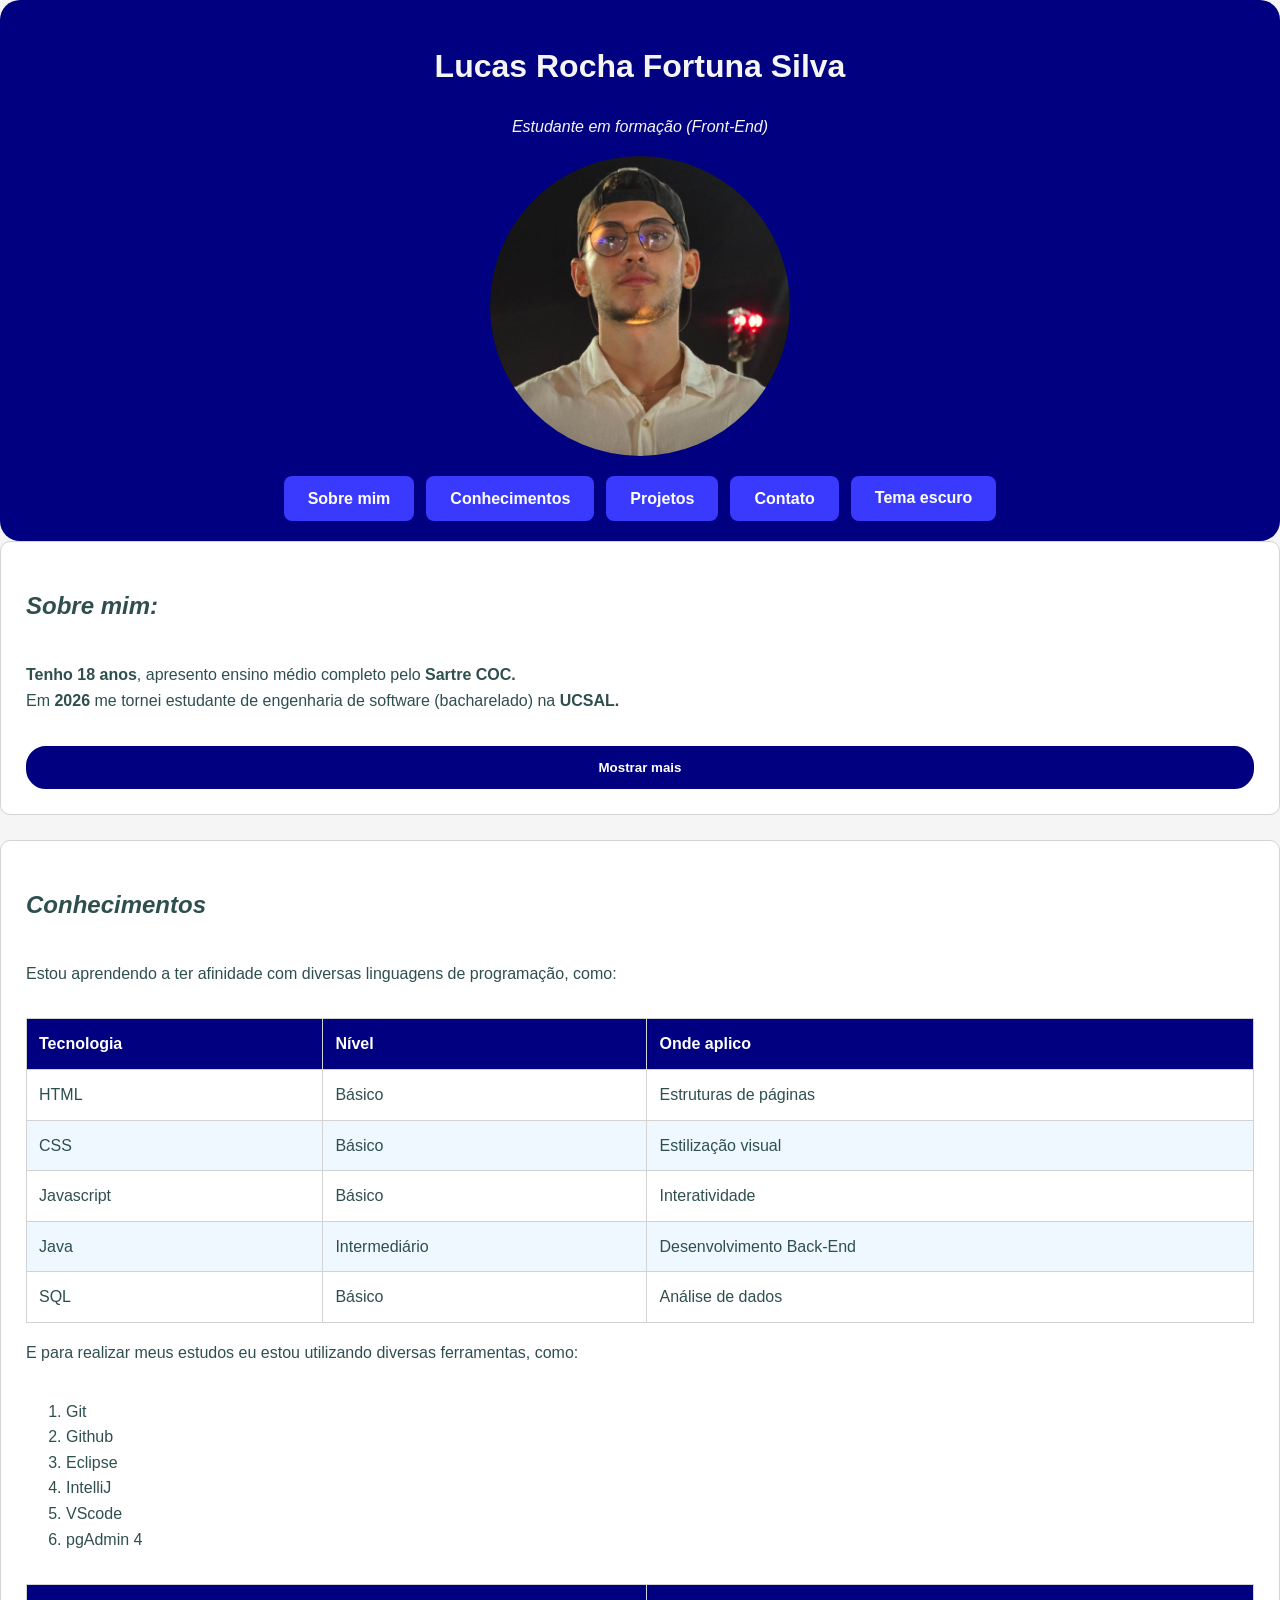
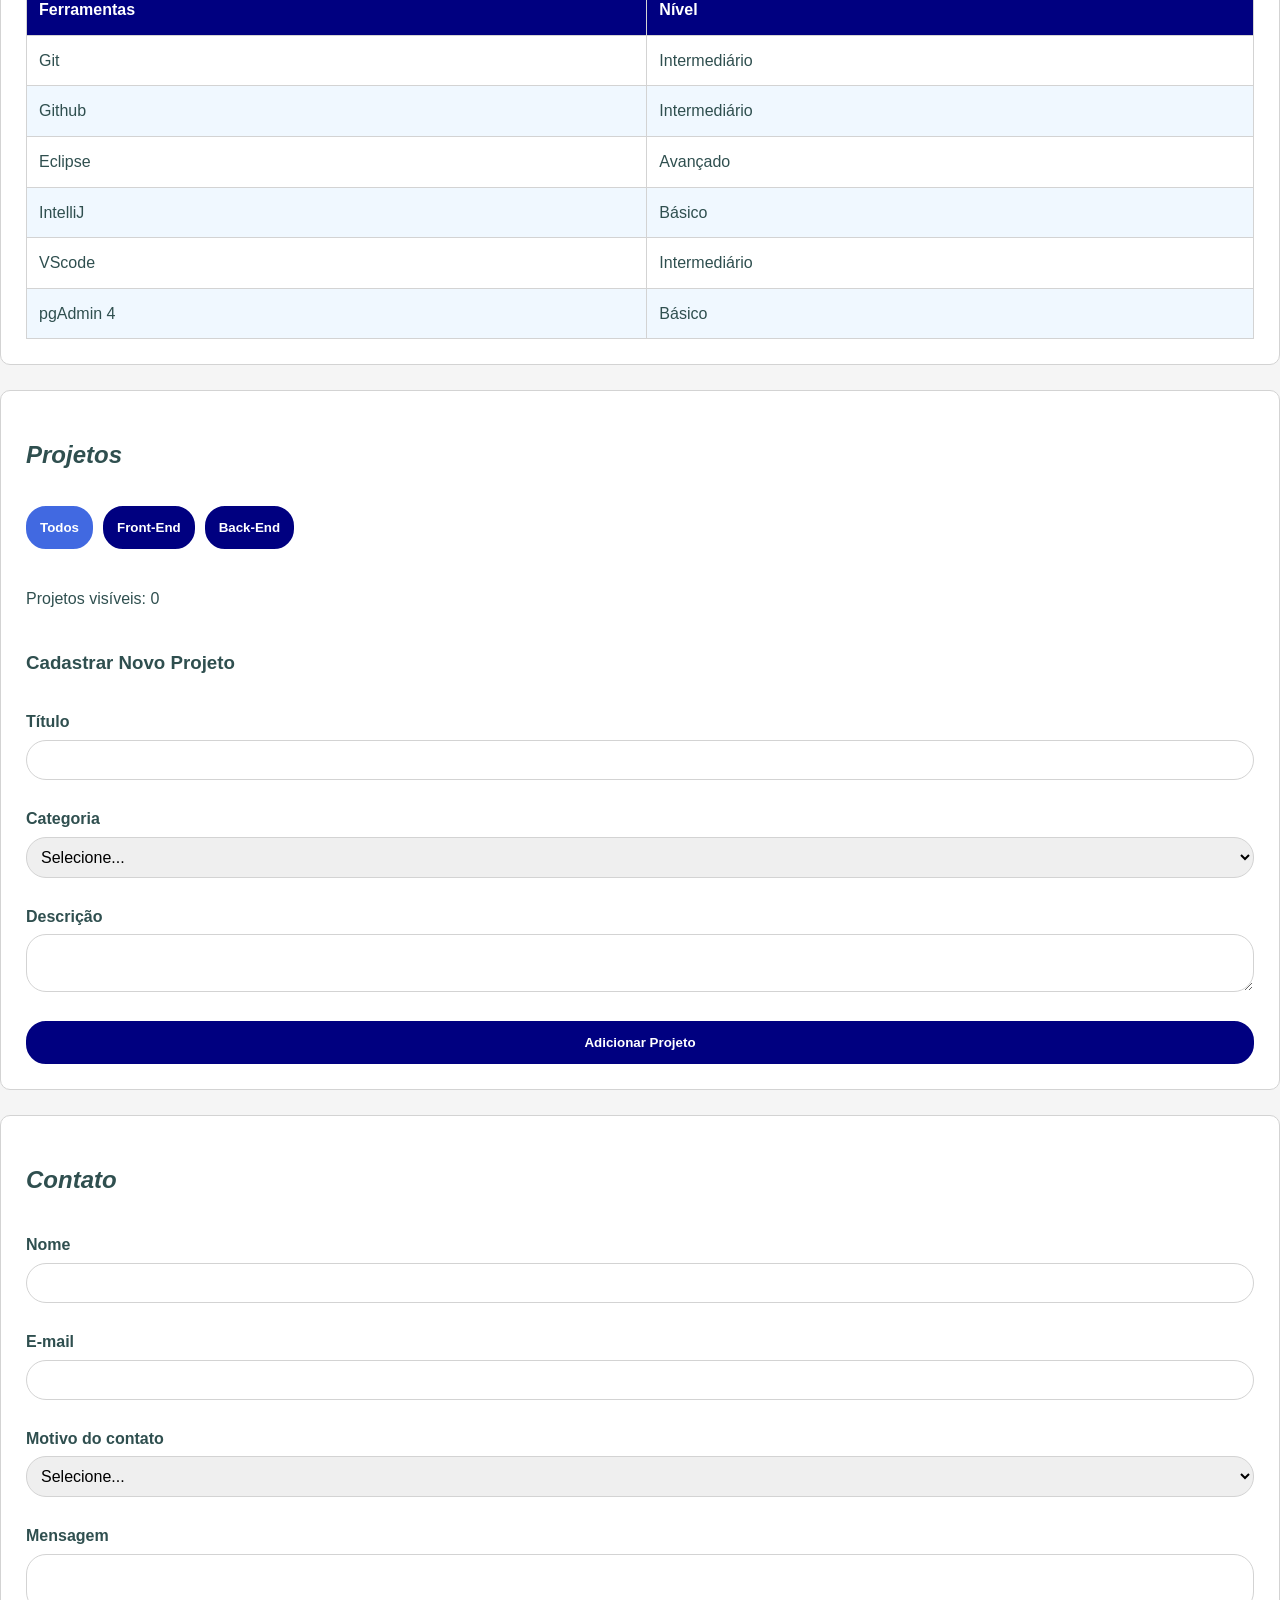
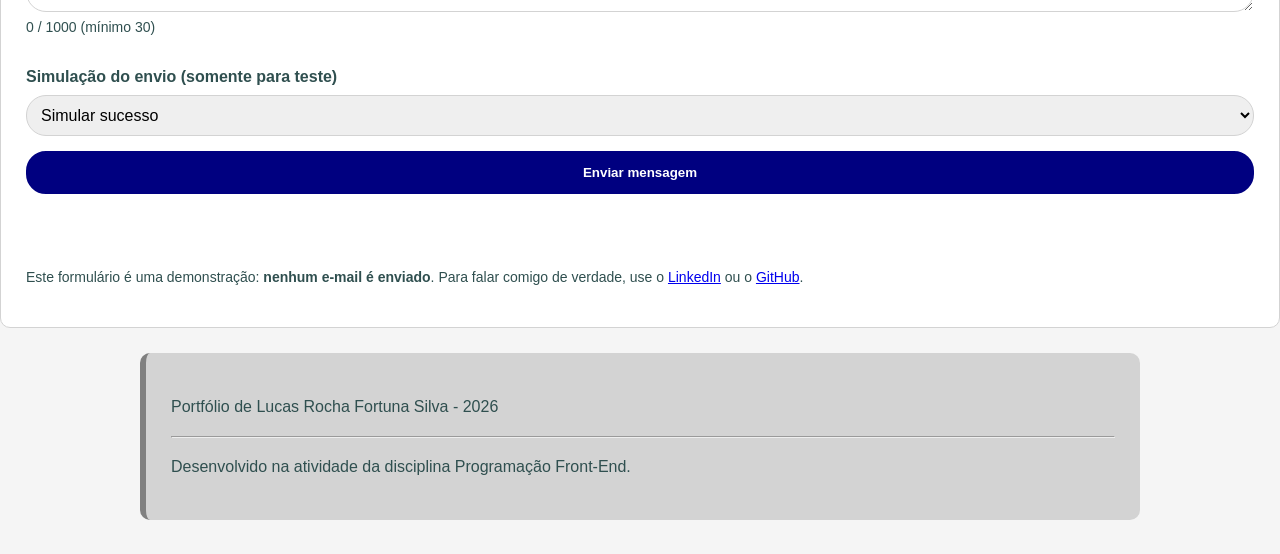
==== index.html @ 4ec8c2ad "Projeto portifólio" ====
<!DOCTYPE html>
<html lang="pt-BR">

<head>
    <meta charset="UTF-8">
    <meta name="viewport" content="width=device-width, initial-scale=1.0">
    <title>Portfólio - Lucas Rocha</title>
    <link rel="stylesheet" href="Style.css">
    <script src="Script.js" defer></script>
</head>

<body>
    <!--Cabeçalho do portfólio-->
    <header class="cabecalho">
        <h1>Lucas Rocha Fortuna Silva</h1>
        <p><em>Estudante em formação <span>(Front-End)</span></em></p>
        <img src="Images/minha_foto.png" alt="Foto de Lucas" class="img">
        <button type="button" id="btn-menu" class="hamburguer" aria-expanded="false" aria-controls="menu" aria-label="Abrir menu">☰</button>
        <nav class="menu" id="menu">
            <a href="#sobre">Sobre mim</a>
            <a href="#conhecimentos">Conhecimentos</a>
            <a href="#projetos">Projetos</a>
            <a href="#contato">Contato</a>
            <button type="button" id="btn-tema" aria-pressed="false"><strong>Tema escuro</strong></button>
        </nav>
    </header>

    <!--Conteúdo principal-->
    <main>
        <!--Seção de sobre mim-->
        <section class="secao" id="sobre">
            <h2><em>Sobre mim:</em></h2>
            <p>
                <strong>Tenho 18 anos</strong>, apresento ensino médio completo pelo <strong>Sartre COC.</strong> <br> Em
                <strong>2026</strong> me tornei estudante de engenharia de software (bacharelado) na
                <strong>UCSAL.</strong>
            </p>
            <button type="button" id="btn-mostrar" aria-expanded="false" aria-controls="sobre-extra">Mostrar mais</button>
            <div id="sobre-extra" hidden>
                Sou uma pessoa muito curiosa, gosto muito de aprender inovações novas e ferramentas atuais.<br>Apresento
                um interesse muito grande pela área de Back-end e gosto muito de criar e colocar em prática novas
                ideias.
            </div>
        </section>

        <!--Seção de conhecimentos-->
        <section class="secao" id="conhecimentos">
            <h2><em>Conhecimentos</em></h2>
            <p>Estou aprendendo a ter afinidade com diversas linguagens de programação, como: </p>
            <div class="tabela-scroll">
                <table border="1">
                    <thead>
                        <tr>
                            <th>Tecnologia</th>
                            <th>Nível</th>
                            <th>Onde aplico</th>
                        </tr>
                    </thead>
                    <tbody>
                        <tr>
                            <td>HTML</td>
                            <td>Básico</td>
                            <td>Estruturas de páginas</td>
                        </tr>
                        <tr>
                            <td>CSS</td>
                            <td>Básico</td>
                            <td>Estilização visual</td>
                        </tr>
                        <tr>
                            <td>Javascript</td>
                            <td>Básico</td>
                            <td>Interatividade</td>
                        </tr>
                        <tr>
                            <td>Java</td>
                            <td>Intermediário</td>
                            <td>Desenvolvimento Back-End</td>
                        </tr>
                        <tr>
                            <td>SQL</td>
                            <td>Básico</td>
                            <td>Análise de dados</td>
                        </tr>
                    </tbody>
                </table>
            </div>
            <p>E para realizar meus estudos eu estou utilizando diversas ferramentas, como:</p>
            <ol>
                <li>Git</li>
                <li>Github</li>
                <li>Eclipse</li>
                <li>IntelliJ</li>
                <li>VScode</li>
                <li>pgAdmin 4</li>
            </ol>
            <div class="tabela-scroll">
                <table border="1">
                    <thead>
                        <tr>
                            <th>Ferramentas</th>
                            <th>Nível</th>
                        </tr>
                    </thead>
                    <tbody>
                        <tr>
                            <td>Git</td>
                            <td>Intermediário</td>
                        </tr>
                        <tr>
                            <td>Github</td>
                            <td>Intermediário</td>
                        </tr>
                        <tr>
                            <td>Eclipse</td>
                            <td>Avançado</td>
                        </tr>
                        <tr>
                            <td>IntelliJ</td>
                            <td>Básico</td>
                        </tr>
                        <tr>
                            <td>VScode</td>
                            <td>Intermediário</td>
                        </tr>
                        <tr>
                            <td>pgAdmin 4</td>
                            <td>Básico</td>
                        </tr>
                    </tbody>
                </table>
            </div>
        </section>

        <!--Seção de projetos-->
        <section class="secao" id="projetos">
            <h2><em>Projetos</em></h2>

            <div id="filtros">
                <button type="button" data-filtro="todos" aria-pressed="true">Todos</button>
                <button type="button" data-filtro="frontend" aria-pressed="false">Front-End</button>
                <button type="button" data-filtro="backend" aria-pressed="false">Back-End</button>
            </div>

            <p id="contador">Projetos visíveis: 0</p>

            <div id="lista-projetos" class="cards"></div>

            <h3>Cadastrar Novo Projeto</h3>
            <form id="form-projeto" novalidate>
                <label for="p-titulo">Título</label>
                <input type="text" id="p-titulo" required minlength="3">
                <span class="erro" id="erro-titulo"></span>

                <label for="p-categoria">Categoria</label>
                <select id="p-categoria" required>
                    <option value="">Selecione...</option>
                    <option value="frontend">Front-End</option>
                    <option value="backend">Back-End</option>
                </select>
                <span class="erro" id="erro-categoria"></span>

                <label for="p-desc">Descrição</label>
                <textarea id="p-desc" required minlength="10"></textarea>
                <span class="erro" id="erro-desc"></span>

                <button type="submit">Adicionar Projeto</button>
            </form>
        </section>

        <!--Seção de contato-->
        <section class="secao" id="contato">
            <h2><em>Contato</em></h2>

            <div id="resumo-erros" class="resumo-erros" aria-live="polite" tabindex="-1" hidden></div>

            <form id="form-contato" novalidate>
                <label for="c-nome">Nome</label>
                <input type="text" id="c-nome" name="nome" required minlength="3" maxlength="80"
                    autocomplete="name" aria-describedby="erro-c-nome">
                <span class="erro" id="erro-c-nome"></span>

                <label for="c-email">E-mail</label>
                <input type="email" id="c-email" name="email" required
                    autocomplete="email" aria-describedby="erro-c-email">
                <span class="erro" id="erro-c-email"></span>

                <label for="c-motivo">Motivo do contato</label>
                <select id="c-motivo" name="motivo" required aria-describedby="erro-c-motivo">
                    <option value="">Selecione...</option>
                    <option value="oportunidade">Oportunidade profissional</option>
                    <option value="freelance">Projeto freelance</option>
                    <option value="outro">Outro</option>
                </select>
                <span class="erro" id="erro-c-motivo"></span>

                <div id="grupo-assunto" hidden>
                    <label for="c-assunto">Assunto adicional</label>
                    <input type="text" id="c-assunto" name="assunto" minlength="5" maxlength="100"
                        disabled aria-describedby="erro-c-assunto">
                    <span class="erro" id="erro-c-assunto"></span>
                </div>

                <label for="c-mensagem">Mensagem</label>
                <textarea id="c-mensagem" name="mensagem" required minlength="30" maxlength="1000"
                        aria-describedby="contador-msg erro-c-mensagem"></textarea>
                <small id="contador-msg" aria-live="polite">0 / 1000 (mínimo 30)</small>
                <span class="erro" id="erro-c-mensagem"></span>

                <label for="c-simular">Simulação do envio (somente para teste)</label>
                <select id="c-simular">
                    <option value="sucesso">Simular sucesso</option>
                    <option value="falha">Simular falha</option>
                </select>

                <button type="submit" id="btn-enviar">Enviar mensagem</button>
                <p id="status-contato" class="status" role="status" aria-live="polite"></p>
            </form>

            <p class="nota">
                Este formulário é uma demonstração: <strong>nenhum e-mail é enviado</strong>.
                Para falar comigo de verdade, use o
                <a href="https://www.linkedin.com/in/lucas-rocha-10ba7b409/">LinkedIn</a> ou o
                <a href="https://github.com/lucasrochafortuna-ui">GitHub</a>.
            </p>
        </section>
    </main>

    <!--Rodapé-->
    <footer class="extra">
        <p>Portfólio de Lucas Rocha Fortuna Silva - 2026</p>
        <hr>
        <p>Desenvolvido na atividade da disciplina Programação Front-End.</p>
    </footer>
</body>
</html>
---- Style.css ----
body{
    font-family: Arial, sans-serif;
    margin:0;
    background-color: whitesmoke;
    color: darkslategray;
    line-height: 1.6;
}
.img {
    display: block;
    margin: 0 auto;
    width: 100%;
    max-width: 300px;
    aspect-ratio: 1 / 1;
    object-fit: cover;
    border-radius: 50%;
}
* {
    box-sizing: border-box;
}
.cabecalho {
    background-color: navy;
    color: whitesmoke;
    padding: 20px;
    text-align: center;
    border-radius: 20px;
    width: 100%;
}
.menu{
    display:flex;
    flex-wrap: wrap;
    gap: 12px;
    justify-content: center;
    margin-top: 20px;
}
.menu a {
    color: #fff;
    text-decoration: none;
    font-weight: bold;
    padding: 10px 24px;
    background-color: #3a3aff;
    border-radius: 8px;
    transition: background-color 0.2s, transform 0.2s;
}
.menu a:hover {
    background-color: #6c6cff;
    transform: translateY(-2px);
}
.secao {
    display:flex;
    flex-direction:column;
    gap:1px;
    background-color: white;
    margin-bottom: 25px;
    padding: 25px;
    border: 1px solid lightgray;
    border-radius: 10px;
}
.extra {
    max-width: 1000px;
    margin: 0 auto 30px auto;
    padding: 25px;
    background-color: lightgray;
    border-left: 6px solid gray;
    border-radius: 10px;
}
.cards {
    display: flex;
    gap: 20px;
    flex-wrap: wrap;
}
.card {
    background-color: aliceblue;
    border: 2px solid lightblue;
    border-radius: 12px;
    padding: 20px;
    flex: 1;
    min-width: 250px;
}
.card aside {
    display:flex;
    align-items: center;
}
.titulo-centro {
    text-align: center;
}
.info-extra {
    max-width: 600px;
    margin: 0 auto;
    text-align: center;
}
.info-extra ul{
    list-style: none;
    padding: 0;
    margin: 15px 0;
    display: flex;
    justify-content: center;
    flex-wrap: wrap;
    gap: 10px;
}
.info-extra li {
    margin-bottom: 8px;
}
.botao {
    display: block;
    width: fit-content;
    margin-top: 10px;
    padding: 1px 10px;
    background-color: royalblue;
    color: white;
    text-decoration: none;
    border-radius: 15px;
    font-weight: bold;
}
.botao:hover {
    background-color: mediumblue;
}
.tabela-scroll {
    overflow-x: auto;
}
.hamburguer {
    display: none;
    margin: 15px auto 0;
    padding: 8px 18px;
    font-size: 26px;
    line-height: 1;
    background-color: #3a3aff;
    border:none;
    border-radius: 8px;
}
.menu button {
    margin-top: 0;
    padding: 10px 24px;
    background-color: #3a3aff;
    border:none;
    border-radius: 8px;
    font-size: 16px;
    transition:background-color 0.2s, transform 0.2s;
}
.menu button:hover {
    background-color: #6c6cff;
    transform: translateY(-2px);
}
table {
    width: 100%;
    border-collapse: collapse;
    margin-top: 15px;
}
th {
    background-color: navy;
    color: white;
}
th, td {
    border: 1px solid lightgray;
    padding: 12px;
    text-align: left;
}
tr:nth-child(even) {
    background-color: aliceblue;
}
form {
    display: flex;
    flex-direction: column;
}
label {
    margin-top: 12px;
    font-weight: bold;
}
input, textarea {
    margin-top: 5px;
    padding: 10px;
    border: 1px solid lightgray;
    border-radius: 20px;
    font-size: 16px;
}
button {
    margin-top: 15px;
    padding: 12px;
    background-color: navy;
    color: white;
    border: 2px solid navy;
    border-radius: 20px;
    font-weight: bold;
    cursor: pointer;
}
#grupo-assunto { display: flex; flex-direction: column; }
#contador-msg { margin-top: 4px; font-size: 14px; }
.nota { font-size: 14px; margin-top: 15px; }

.resumo-erros {
    border: 2px solid crimson;
    border-radius: 10px;
    padding: 12px 16px;
    margin-bottom: 15px;
    background-color: #fff0f0;
    color: #7a0019;
}
.resumo-erros ul { margin: 8px 0 0; padding-left: 20px; }

.status { font-weight: bold; min-height: 1.5em; }
.status.sucesso { color: seagreen; }
.status.erro, .status.falha { color: crimson; }
.status.processando { color: royalblue; }

button:disabled { opacity: 0.6; cursor: not-allowed; }

body.escuro .resumo-erros { background-color: #3a1620; color: #ffd6dc; }
@media (max-width: 768px) {
    .cards {
        flex-direction: column;
    }
    .cabecalho h1 {
        font-size: 28px;
    }
    .hamburguer{display: block;}
    .menu {
        display: none;
        flex-direction: column;
    }
    .menu.aberto{display: flex;}
    .menu a, .menu button{
        width: 100%;
        text-align: center;
    }
}
@media (max-width: 390px) {
    .cabecalho h1 {
        font-size: 22px;
    }
    .menu a {
        padding: 8px 16px;
        font-size: 14px;
    }
    th, td {
        padding: 8px;
        font-size: 14px;
    }
}
[hidden] { display: none !important; }

button:focus-visible, a:focus-visible, input:focus-visible,
select:focus-visible, textarea:focus-visible {
    outline: 3px solid orange;
    outline-offset: 2px;
}
#filtros { display: flex; gap: 10px; flex-wrap: wrap; margin: 10px 0 20px; }
#filtros button { margin-top: 0; }
#filtros button[aria-pressed="true"] { background-color: royalblue; border-color: royalblue; }
.btn-remover { background-color: crimson; border-color: crimson; padding: 6px 14px; }
.destaque { border-color: orange; box-shadow: 0 0 0 3px orange; }   /* alteração C */
.erro { color: crimson; font-size: 14px; min-height: 1em; }
input.invalido, select.invalido, textarea.invalido { border-color: crimson; }
select { margin-top: 5px; padding: 10px; border: 1px solid lightgray; border-radius: 20px; font-size: 16px; }
body.escuro { background-color: #121826; color: #e6e6e6; }
body.escuro .secao { background-color: #1c2438; border-color: #334; }
body.escuro .card { background-color: #232d45; border-color: #3b4a73; }
body.escuro input, body.escuro textarea, body.escuro select {
    background-color: #1c2438; color: #fff; border-color: #556;
}
body.escuro tr:nth-child(even) { background-color: #232d45; }
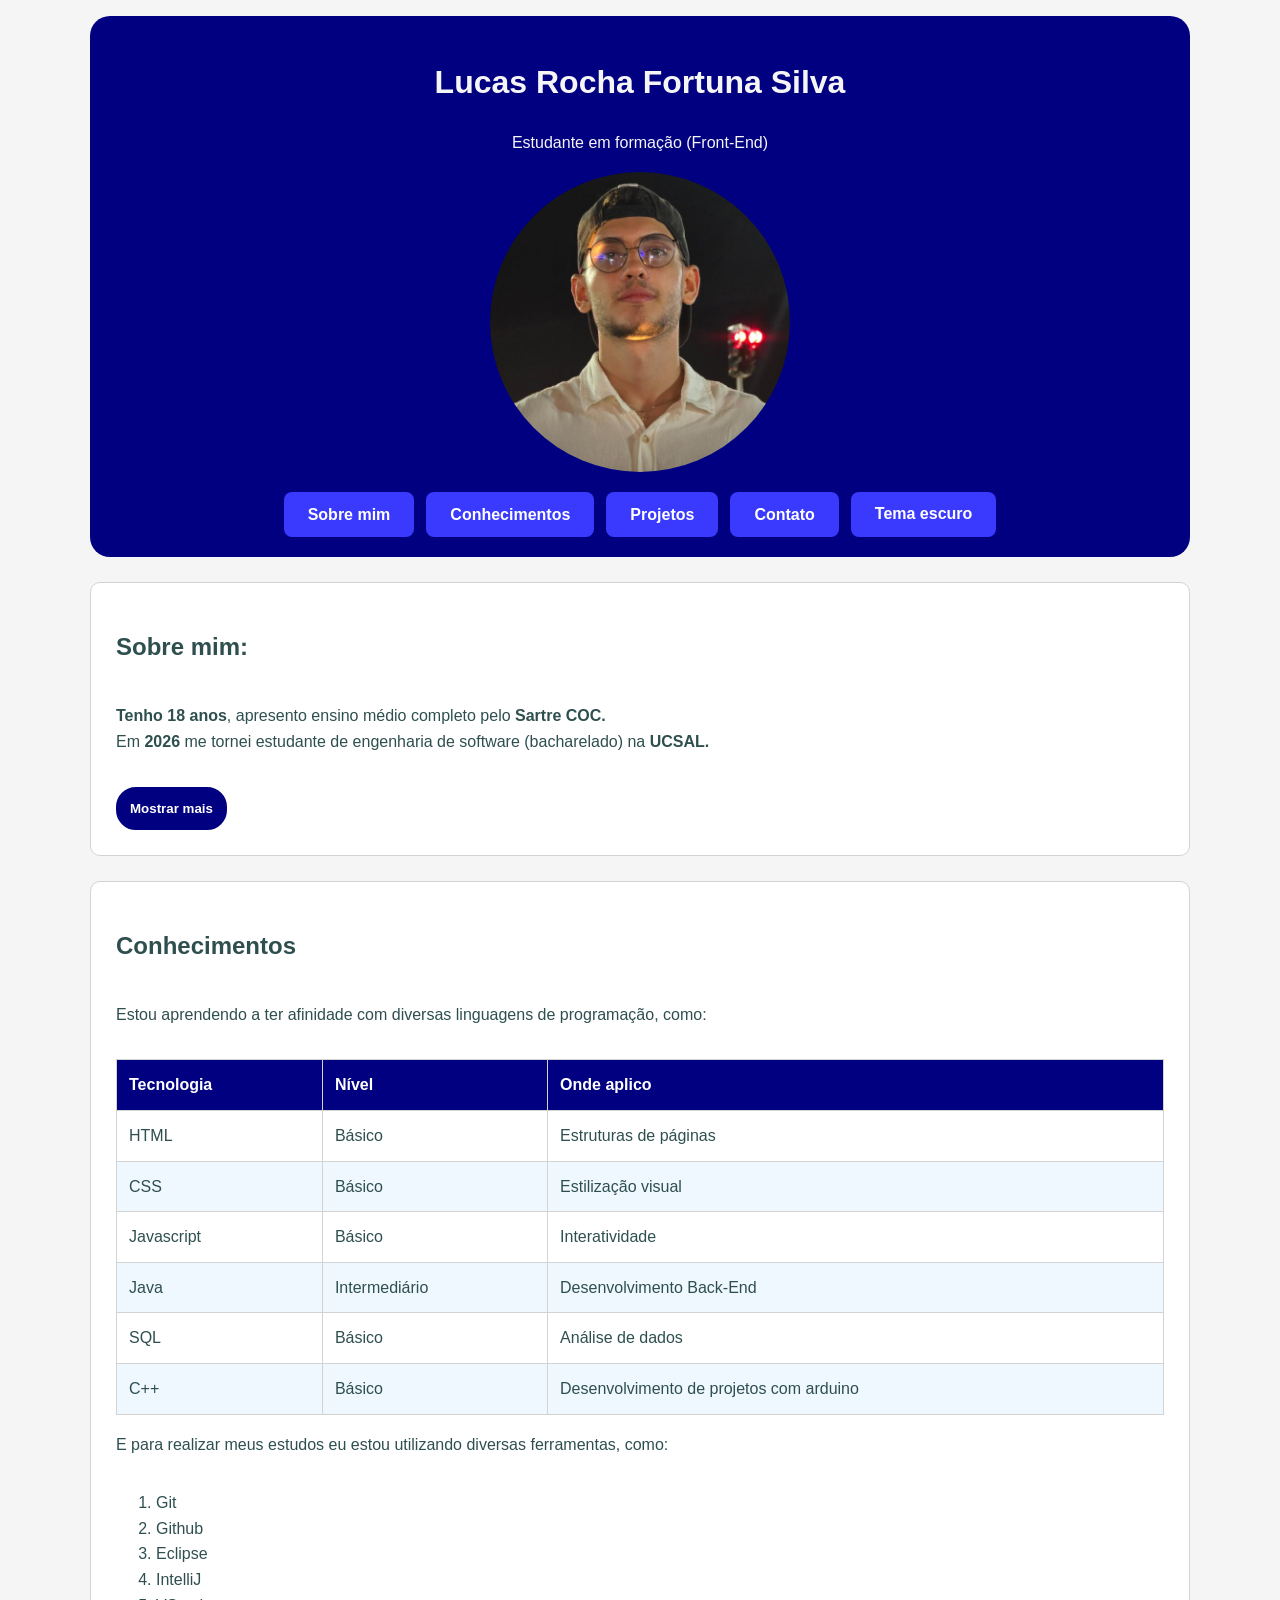
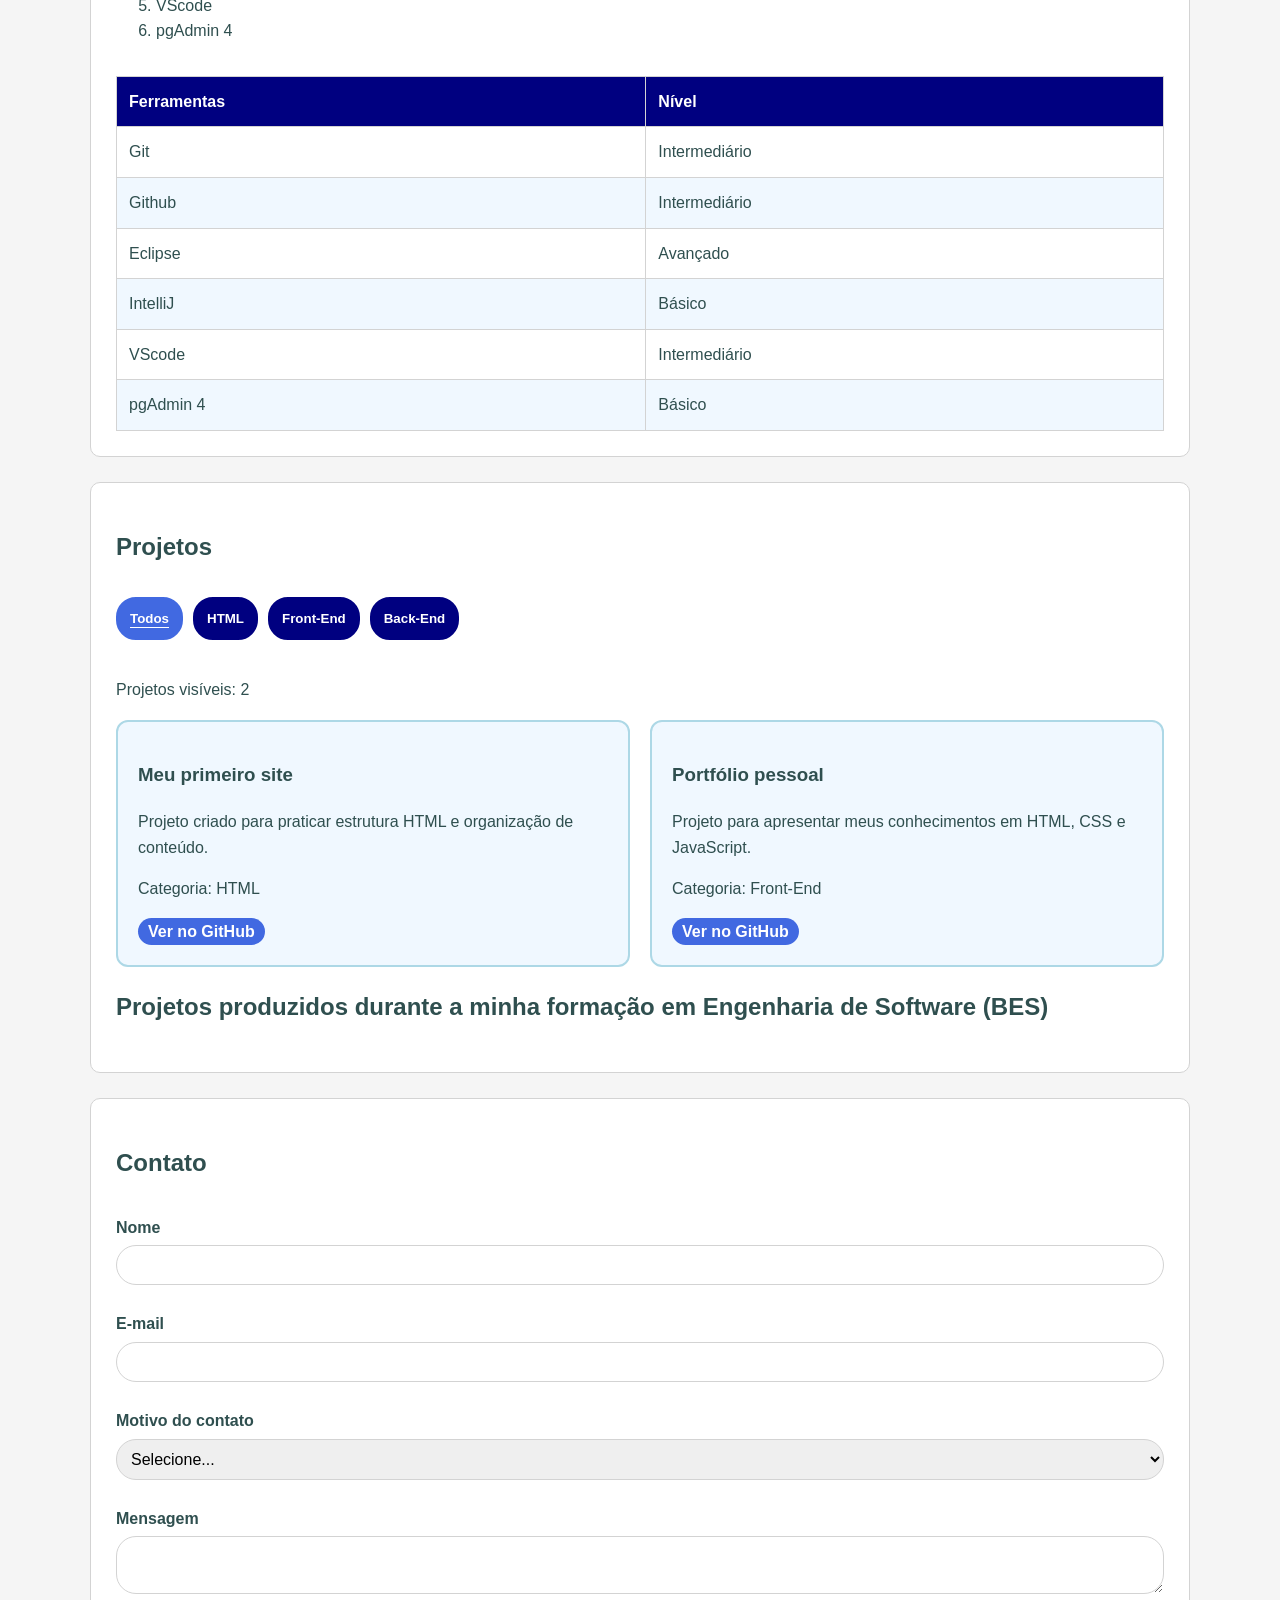
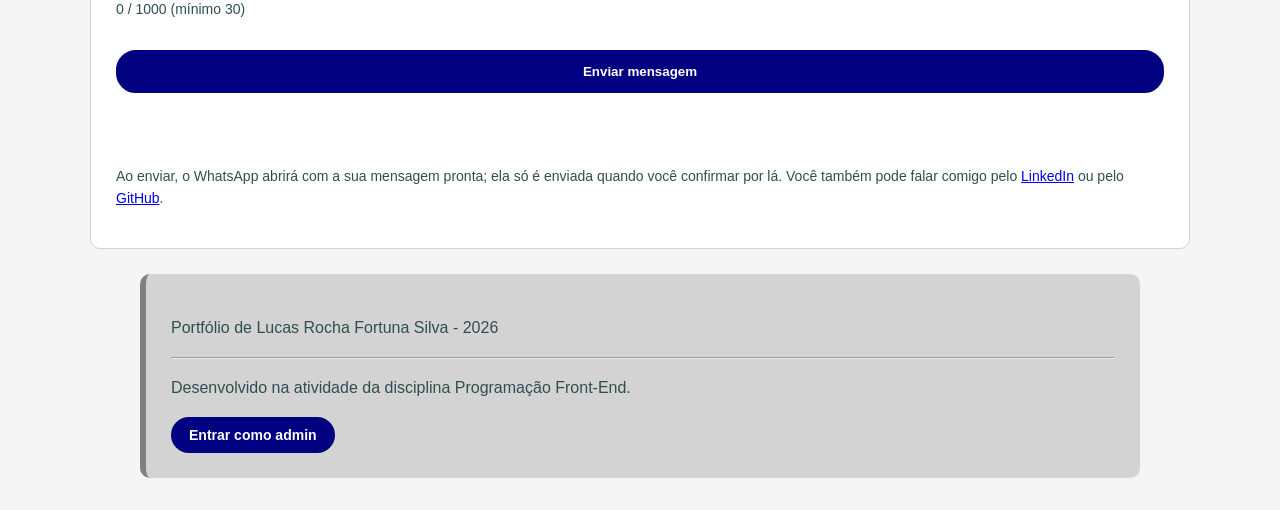
==== commit 04640618: "Modificações do meu portifólio Front-End" ====
--- a/index.html
+++ b/index.html
@@ -5,6 +5,7 @@
     <meta charset="UTF-8">
     <meta name="viewport" content="width=device-width, initial-scale=1.0">
     <title>Portfólio - Lucas Rocha</title>
+    <link rel="icon" href="data:,">
     <link rel="stylesheet" href="Style.css">
     <script src="Script.js" defer></script>
 </head>
@@ -13,7 +14,7 @@
     <!--Cabeçalho do portfólio-->
     <header class="cabecalho">
         <h1>Lucas Rocha Fortuna Silva</h1>
-        <p><em>Estudante em formação <span>(Front-End)</span></em></p>
+        <p>Estudante em formação <span>(Front-End)</span></p>
         <img src="Images/minha_foto.png" alt="Foto de Lucas" class="img">
         <button type="button" id="btn-menu" class="hamburguer" aria-expanded="false" aria-controls="menu" aria-label="Abrir menu">☰</button>
         <nav class="menu" id="menu">
@@ -29,7 +30,7 @@
     <main>
         <!--Seção de sobre mim-->
         <section class="secao" id="sobre">
-            <h2><em>Sobre mim:</em></h2>
+            <h2>Sobre mim:</h2>
             <p>
                 <strong>Tenho 18 anos</strong>, apresento ensino médio completo pelo <strong>Sartre COC.</strong> <br> Em
                 <strong>2026</strong> me tornei estudante de engenharia de software (bacharelado) na
@@ -37,15 +38,18 @@
             </p>
             <button type="button" id="btn-mostrar" aria-expanded="false" aria-controls="sobre-extra">Mostrar mais</button>
             <div id="sobre-extra" hidden>
-                Sou uma pessoa muito curiosa, gosto muito de aprender inovações novas e ferramentas atuais.<br>Apresento
+                Sou uma pessoa muito curiosa, gosto muito de aprender inovações novas e ferramentas atuais.
+                <br>Apresento
                 um interesse muito grande pela área de Back-end e gosto muito de criar e colocar em prática novas
                 ideias.
+                <br>Sou integrante da liga de robótica da Universidade Católica de Salvador (CALABOTICS), onde estou aprendendo outras linguagens de programação como C++ e C#.
+                <br>O que não falta para mim é perseverança, interesse por aprender coisas novas e compromisso com os meus deveres. 
             </div>
         </section>
 
         <!--Seção de conhecimentos-->
         <section class="secao" id="conhecimentos">
-            <h2><em>Conhecimentos</em></h2>
+            <h2>Conhecimentos</h2>
             <p>Estou aprendendo a ter afinidade com diversas linguagens de programação, como: </p>
             <div class="tabela-scroll">
                 <table border="1">
@@ -81,6 +85,11 @@
                             <td>SQL</td>
                             <td>Básico</td>
                             <td>Análise de dados</td>
+                        </tr>
+                        <tr>
+                            <td>C++</td>
+                            <td>Básico</td>
+                            <td>Desenvolvimento de projetos com arduino</td>
                         </tr>
                     </tbody>
                 </table>
@@ -134,43 +143,64 @@
 
         <!--Seção de projetos-->
         <section class="secao" id="projetos">
-            <h2><em>Projetos</em></h2>
-
-            <div id="filtros">
+            <h2>Projetos</h2>
+
+            <div id="filtros" role="group" aria-label="Filtrar projetos por categoria">
                 <button type="button" data-filtro="todos" aria-pressed="true">Todos</button>
+                <button type="button" data-filtro="html" aria-pressed="false">HTML</button>
                 <button type="button" data-filtro="frontend" aria-pressed="false">Front-End</button>
                 <button type="button" data-filtro="backend" aria-pressed="false">Back-End</button>
             </div>
 
             <p id="contador">Projetos visíveis: 0</p>
 
-            <div id="lista-projetos" class="cards"></div>
-
-            <h3>Cadastrar Novo Projeto</h3>
+            <div class="cards" id="lista-projetos"></div>
+
+            <h2>Projetos produzidos durante a minha formação em Engenharia de Software (BES)</h2>
+        </section>
+        <section class="secao" id="admin" hidden>
+            <h2>Painel do administrador</h2>
+
+            <h3>Cadastrar novo projeto</h3>
             <form id="form-projeto" novalidate>
                 <label for="p-titulo">Título</label>
-                <input type="text" id="p-titulo" required minlength="3">
+                <input type="text" id="p-titulo" name="titulo" aria-describedby="erro-titulo">
                 <span class="erro" id="erro-titulo"></span>
 
                 <label for="p-categoria">Categoria</label>
-                <select id="p-categoria" required>
+                <select id="p-categoria" name="categoria" aria-describedby="erro-categoria">
                     <option value="">Selecione...</option>
+                    <option value="html">HTML</option>
                     <option value="frontend">Front-End</option>
                     <option value="backend">Back-End</option>
                 </select>
                 <span class="erro" id="erro-categoria"></span>
 
                 <label for="p-desc">Descrição</label>
-                <textarea id="p-desc" required minlength="10"></textarea>
+                <textarea id="p-desc" name="descricao" aria-describedby="erro-desc"></textarea>
                 <span class="erro" id="erro-desc"></span>
+
+                <label for="p-link">Link do Github</label>
+                <input type="url" id="p-link" name="link" placeholder="https://github.com/lucasrochafortuna-ui/repositorio"
+                    aria-describedby="erro-link">
+                <span class="erro" id="erro-link"></span>
 
                 <button type="submit">Adicionar Projeto</button>
             </form>
+
+            <h3>Projetos cadastrados</h3>
+            <ul id="lista-admin"></ul>
+            <p id="status-admin" role="status"></p>
+
+            <div class="acoes">
+                <button type="button" id="btn-exportar">Copiar JSON para publicar</button>
+                <button type="button" id="btn-resetar" class="btn-secundario">Voltar à lista publicada</button>
+            </div>
         </section>
 
         <!--Seção de contato-->
         <section class="secao" id="contato">
-            <h2><em>Contato</em></h2>
+            <h2>Contato</h2>
 
             <div id="resumo-erros" class="resumo-erros" aria-live="polite" tabindex="-1" hidden></div>
 
@@ -207,20 +237,14 @@
                 <small id="contador-msg" aria-live="polite">0 / 1000 (mínimo 30)</small>
                 <span class="erro" id="erro-c-mensagem"></span>
 
-                <label for="c-simular">Simulação do envio (somente para teste)</label>
-                <select id="c-simular">
-                    <option value="sucesso">Simular sucesso</option>
-                    <option value="falha">Simular falha</option>
-                </select>
-
                 <button type="submit" id="btn-enviar">Enviar mensagem</button>
                 <p id="status-contato" class="status" role="status" aria-live="polite"></p>
             </form>
 
             <p class="nota">
-                Este formulário é uma demonstração: <strong>nenhum e-mail é enviado</strong>.
-                Para falar comigo de verdade, use o
-                <a href="https://www.linkedin.com/in/lucas-rocha-10ba7b409/">LinkedIn</a> ou o
+                Ao enviar, o WhatsApp abrirá com a sua mensagem pronta; ela só é enviada quando você confirmar por lá.
+                Você também pode falar comigo pelo
+                <a href="https://www.linkedin.com/in/lucas-rocha-10ba7b409/">LinkedIn</a> ou pelo
                 <a href="https://github.com/lucasrochafortuna-ui">GitHub</a>.
             </p>
         </section>
@@ -231,6 +255,20 @@
         <p>Portfólio de Lucas Rocha Fortuna Silva - 2026</p>
         <hr>
         <p>Desenvolvido na atividade da disciplina Programação Front-End.</p>
+        <button type="button" id="btn-admin">Entrar como admin</button>
+
+        <dialog id="dlg-login" aria-labelledby="titulo-login">
+            <form id="form-login" novalidate>
+                <h3 id="titulo-login">Entrar como administrador</h3>
+                <label for="l-senha">Senha</label>
+                <input type="password" id="l-senha" autocomplete="current-password">
+                <span class="erro" id="erro-login" role="alert"></span>
+                <div class="acoes">
+                    <button type="submit">Entrar</button>
+                    <button type="button" id="btn-cancelar-login" class="btn-secundario">Cancelar</button>
+                </div>
+            </form>
+        </dialog>
     </footer>
 </body>
 </html>
--- a/Style.css
+++ b/Style.css
@@ -13,6 +13,11 @@
     aspect-ratio: 1 / 1;
     object-fit: cover;
     border-radius: 50%;
+    transition: transform 0.4s ease, box-shadow 0.4s ease;
+}
+.img:hover {
+    transform: scale(1.05) rotate(3deg);
+    box-shadow: 0 0 25px rgba(108, 108, 255, 0.8);
 }
 * {
     box-sizing: border-box;
@@ -23,7 +28,8 @@
     padding: 20px;
     text-align: center;
     border-radius: 20px;
-    width: 100%;
+    width:min(100% - 32px, 1100px); 
+    margin: 16px auto 25px;
 }
 .menu{
     display:flex;
@@ -55,9 +61,11 @@
     border: 1px solid lightgray;
     border-radius: 10px;
 }
+.secao h2, cabecalho p{ font-size: italic; }
+.card img{ border-radius: 8px; margin-bottom: 10px;}
 .extra {
-    max-width: 1000px;
-    margin: 0 auto 30px auto;
+    max-width: min(100% - 32px, 1000px);
+    margin: 0 auto 30px;
     padding: 25px;
     background-color: lightgray;
     border-left: 6px solid gray;
@@ -74,31 +82,12 @@
     border-radius: 12px;
     padding: 20px;
     flex: 1;
-    min-width: 250px;
-}
-.card aside {
-    display:flex;
-    align-items: center;
-}
-.titulo-centro {
-    text-align: center;
-}
-.info-extra {
-    max-width: 600px;
-    margin: 0 auto;
-    text-align: center;
-}
-.info-extra ul{
-    list-style: none;
-    padding: 0;
-    margin: 15px 0;
-    display: flex;
-    justify-content: center;
-    flex-wrap: wrap;
-    gap: 10px;
-}
-.info-extra li {
-    margin-bottom: 8px;
+    min-width: min(250px, 100%);
+    overflow-wrap: anywhere;
+}
+.card:hover {
+    transform: translateY(-6px);
+    box-shadow: 0 10px 20px rgba(0, 0, 0, 0.15);
 }
 .botao {
     display: block;
@@ -113,6 +102,13 @@
 }
 .botao:hover {
     background-color: mediumblue;
+    transform: translateY(-2px);
+}
+.botao, button {
+    transition: transform 0.2s ease, background-color 0.2s ease;
+}
+button:active {
+    transform: scale(0.97);
 }
 .tabela-scroll {
     overflow-x: auto;
@@ -140,6 +136,7 @@
     background-color: #6c6cff;
     transform: translateY(-2px);
 }
+.menu button:active { transform: scale(0.97); }
 table {
     width: 100%;
     border-collapse: collapse;
@@ -165,7 +162,7 @@
     margin-top: 12px;
     font-weight: bold;
 }
-input, textarea {
+input, textarea, select {
     margin-top: 5px;
     padding: 10px;
     border: 1px solid lightgray;
@@ -182,6 +179,7 @@
     font-weight: bold;
     cursor: pointer;
 }
+img { max-width: 100%; height: auto;}
 #grupo-assunto { display: flex; flex-direction: column; }
 #contador-msg { margin-top: 4px; font-size: 14px; }
 .nota { font-size: 14px; margin-top: 15px; }
@@ -204,6 +202,26 @@
 button:disabled { opacity: 0.6; cursor: not-allowed; }
 
 body.escuro .resumo-erros { background-color: #3a1620; color: #ffd6dc; }
+
+.acoes {display: flex; gap: 10px; flex-wrap: wrap;}
+.btn-secundario {background-color: #595959; border-color: #595959;}
+
+#lista-admin {list-style: none; padding: 0; margin: 10px 0;}
+#lista-admin li{
+    display: flex;
+    justify-content: space-between;
+    align-items: center;
+    gap:10px;
+    padding: 8px 0;
+    border-bottom: 1px solid lightgray;
+}
+#status-admin { font-weight: bold; min-height: 1.5em;}
+#btn-admin { margin-top: 0; padding: 8px 16px; font-size: 14px;} 
+
+dialog {border: 1px solid lightgray; border-radius: 12px; padding: 20px; width: 90%; max-width: 360px; }
+dialog::backdrop {background: rgba(0, 0, 0, 0.5);}
+body.escuro dialog {background-color: #1c2438; color: #fff;}
+span.erro { color: crimson; font-size: 14px; min-height: 1em; }
 @media (max-width: 768px) {
     .cards {
         flex-direction: column;
@@ -244,16 +262,74 @@
 }
 #filtros { display: flex; gap: 10px; flex-wrap: wrap; margin: 10px 0 20px; }
 #filtros button { margin-top: 0; }
-#filtros button[aria-pressed="true"] { background-color: royalblue; border-color: royalblue; }
+#filtros button[aria-pressed="true"] { background-color: royalblue; border-color: royalblue; text-decoration: underline; text-underline-offset:4px }
 .btn-remover { background-color: crimson; border-color: crimson; padding: 6px 14px; }
-.destaque { border-color: orange; box-shadow: 0 0 0 3px orange; }   /* alteração C */
-.erro { color: crimson; font-size: 14px; min-height: 1em; }
 input.invalido, select.invalido, textarea.invalido { border-color: crimson; }
-select { margin-top: 5px; padding: 10px; border: 1px solid lightgray; border-radius: 20px; font-size: 16px; }
-body.escuro { background-color: #121826; color: #e6e6e6; }
+
+body.escuro { background-color: #121826; color: #e6e6e6;}
 body.escuro .secao { background-color: #1c2438; border-color: #334; }
 body.escuro .card { background-color: #232d45; border-color: #3b4a73; }
 body.escuro input, body.escuro textarea, body.escuro select {
     background-color: #1c2438; color: #fff; border-color: #556;
 }
-body.escuro tr:nth-child(even) { background-color: #232d45; }+body.escuro .extra { background-color: #1c2438; border-left-color: #556; }
+body.escuro .nota a { color: #8ab4ff; }
+body.escuro .erro,
+body.escuro .status.erro,
+body.escuro .status.falha { color: #ff8a9b; }
+body.escuro .status.sucesso { color: #2e7d32; }
+body.escuro .status.processando { color: #8ab4ff; }
+body.escuro tr:nth-child(even) { background-color: #232d45; }
+/* ===== Animações ===== */
+@keyframes surgir-baixo {
+    from { opacity: 0; transform: translateY(20px); }
+    to   { opacity: 1; transform: translateY(0); }
+}
+
+.cabecalho h1,
+.cabecalho p,
+.cabecalho .img,
+.cabecalho .menu {
+    animation: surgir-baixo 0.7s ease-out backwards;
+}
+main       { width: min(100% - 32px, 1100px); margin: 0 auto; }
+#btn-mostrar { align-self: flex-start; }
+.cabecalho p     { animation-delay: 0.15s; }
+.cabecalho .img  { animation-delay: 0.3s; }
+.cabecalho .menu { animation-delay: 0.45s; }
+/*=============Revelar ao rolar a pagina=================*/
+.revelar {
+    opacity: 0;
+    transform: translateY(40px);
+    transition: opacity 0.8s ease, transform 0.8s ease;
+}
+.revelar.visivel {
+    opacity: 1;
+    transform: translateY(0);
+}
+/*============Transição suave entre tema escuro==================*/
+html {
+    scroll-behavior: smooth;
+}
+body {
+    transition: background-color 0.4s ease, color 0.4s ease;
+}
+.secao, .card {
+    transition: background-color 0.4s ease, border-color 0.4s ease,
+                transform 0.25s ease, box-shadow 0.25s ease;
+}
+.secao.revelar {
+    transition: opacity 0.8s ease, transform 0.8s ease,
+                background-color 0.4s ease, border-color 0.4s ease;
+}
+@media (prefers-reduced-motion: reduce) {
+    *, *::before, *::after {
+        animation: none !important;
+        transition: none !important;
+        scroll-behavior: auto !important;
+    }
+    .revelar {
+        opacity: 1;
+        transform: none;
+    }
+}
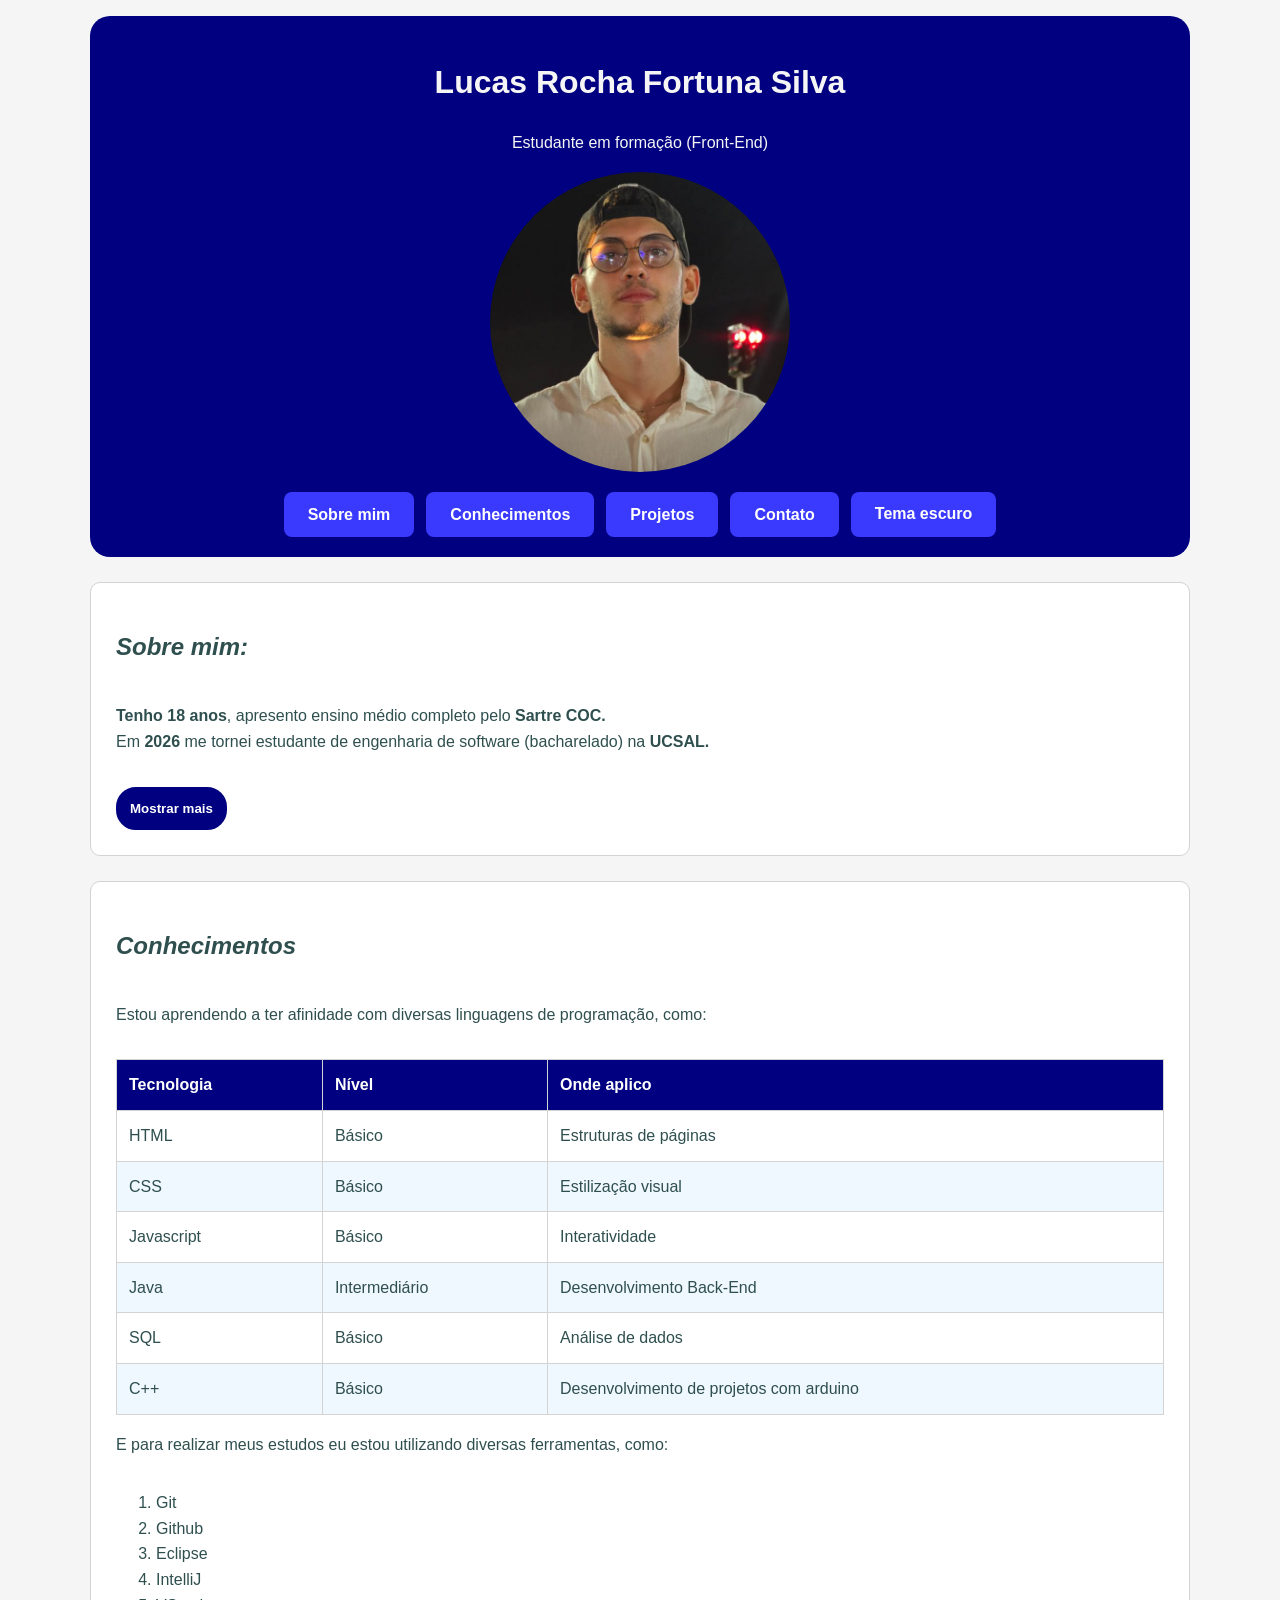
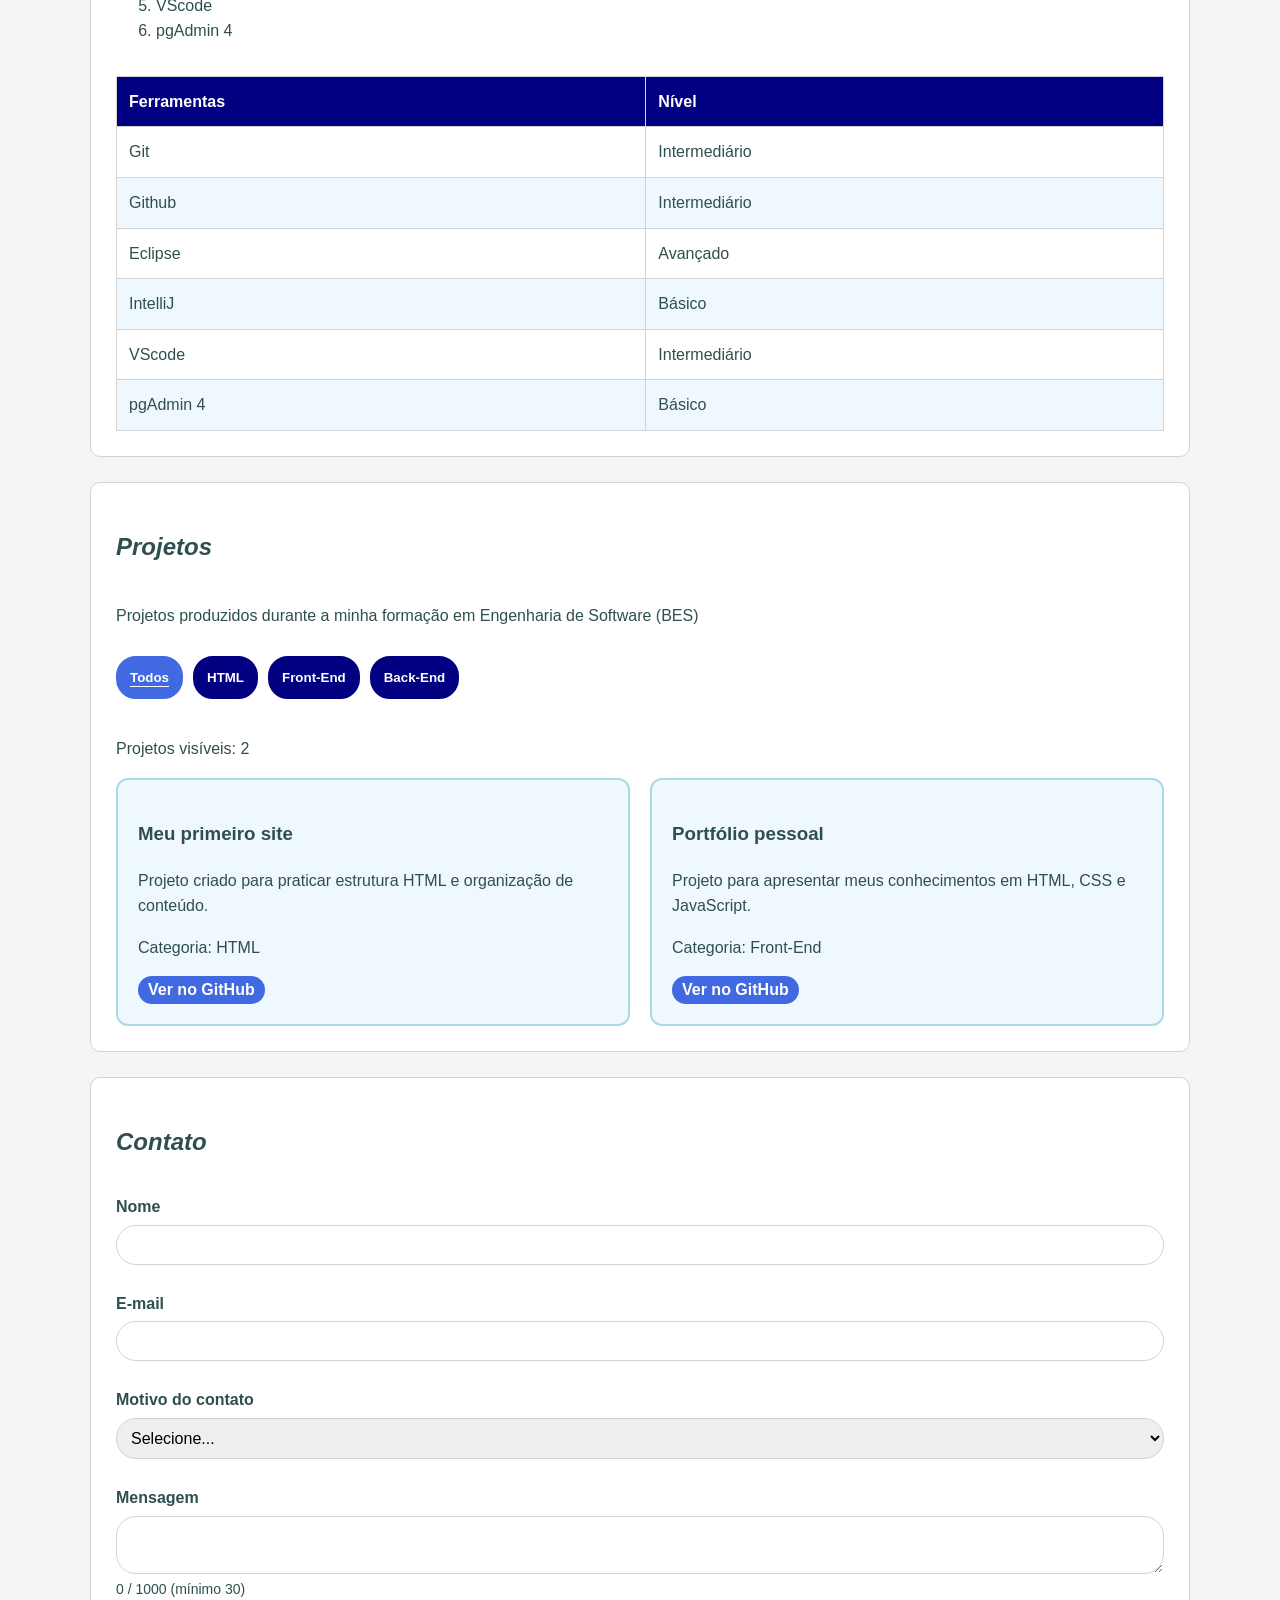
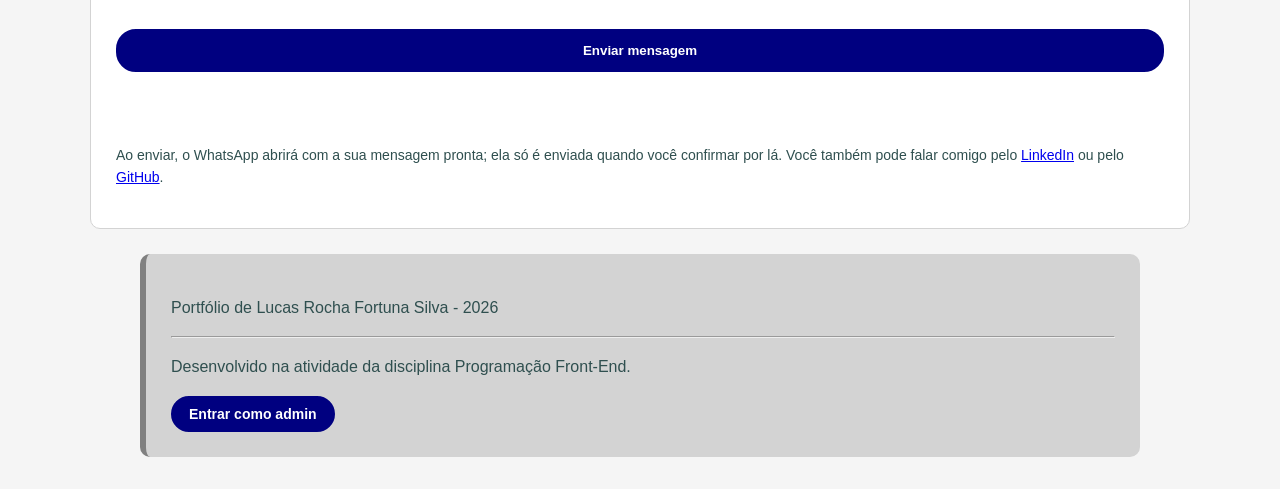
==== commit 9bc2e0fd: "Correções em algumas cores do CSS e das classes do HTML do menu" ====
--- a/index.html
+++ b/index.html
@@ -17,7 +17,7 @@
         <p>Estudante em formação <span>(Front-End)</span></p>
         <img src="Images/minha_foto.png" alt="Foto de Lucas" class="img">
         <button type="button" id="btn-menu" class="hamburguer" aria-expanded="false" aria-controls="menu" aria-label="Abrir menu">☰</button>
-        <nav class="menu" id="menu">
+        <nav class="menu" id="menu" aria-label="Menu principal">
             <a href="#sobre">Sobre mim</a>
             <a href="#conhecimentos">Conhecimentos</a>
             <a href="#projetos">Projetos</a>
@@ -144,6 +144,7 @@
         <!--Seção de projetos-->
         <section class="secao" id="projetos">
             <h2>Projetos</h2>
+            <p>Projetos produzidos durante a minha formação em Engenharia de Software (BES)</p>
 
             <div id="filtros" role="group" aria-label="Filtrar projetos por categoria">
                 <button type="button" data-filtro="todos" aria-pressed="true">Todos</button>
@@ -152,11 +153,9 @@
                 <button type="button" data-filtro="backend" aria-pressed="false">Back-End</button>
             </div>
 
-            <p id="contador">Projetos visíveis: 0</p>
+            <p id="contador" role="status">Projetos visíveis: 0</p>
 
             <div class="cards" id="lista-projetos"></div>
-
-            <h2>Projetos produzidos durante a minha formação em Engenharia de Software (BES)</h2>
         </section>
         <section class="secao" id="admin" hidden>
             <h2>Painel do administrador</h2>
--- a/Style.css
+++ b/Style.css
@@ -48,7 +48,7 @@
     transition: background-color 0.2s, transform 0.2s;
 }
 .menu a:hover {
-    background-color: #6c6cff;
+    background-color: #5252ff;
     transform: translateY(-2px);
 }
 .secao {
@@ -61,7 +61,7 @@
     border: 1px solid lightgray;
     border-radius: 10px;
 }
-.secao h2, cabecalho p{ font-size: italic; }
+.secao h2, cabecalho p{ font-style: italic; }
 .card img{ border-radius: 8px; margin-bottom: 10px;}
 .extra {
     max-width: min(100% - 32px, 1000px);
@@ -133,7 +133,7 @@
     transition:background-color 0.2s, transform 0.2s;
 }
 .menu button:hover {
-    background-color: #6c6cff;
+    background-color: #5253ff;
     transform: translateY(-2px);
 }
 .menu button:active { transform: scale(0.97); }
@@ -277,7 +277,8 @@
 body.escuro .erro,
 body.escuro .status.erro,
 body.escuro .status.falha { color: #ff8a9b; }
-body.escuro .status.sucesso { color: #2e7d32; }
+.status.sucesso { color: #2e7d32; } 
+body.escuro .status.sucesso { color: #6fdc9a; }
 body.escuro .status.processando { color: #8ab4ff; }
 body.escuro tr:nth-child(even) { background-color: #232d45; }
 /* ===== Animações ===== */
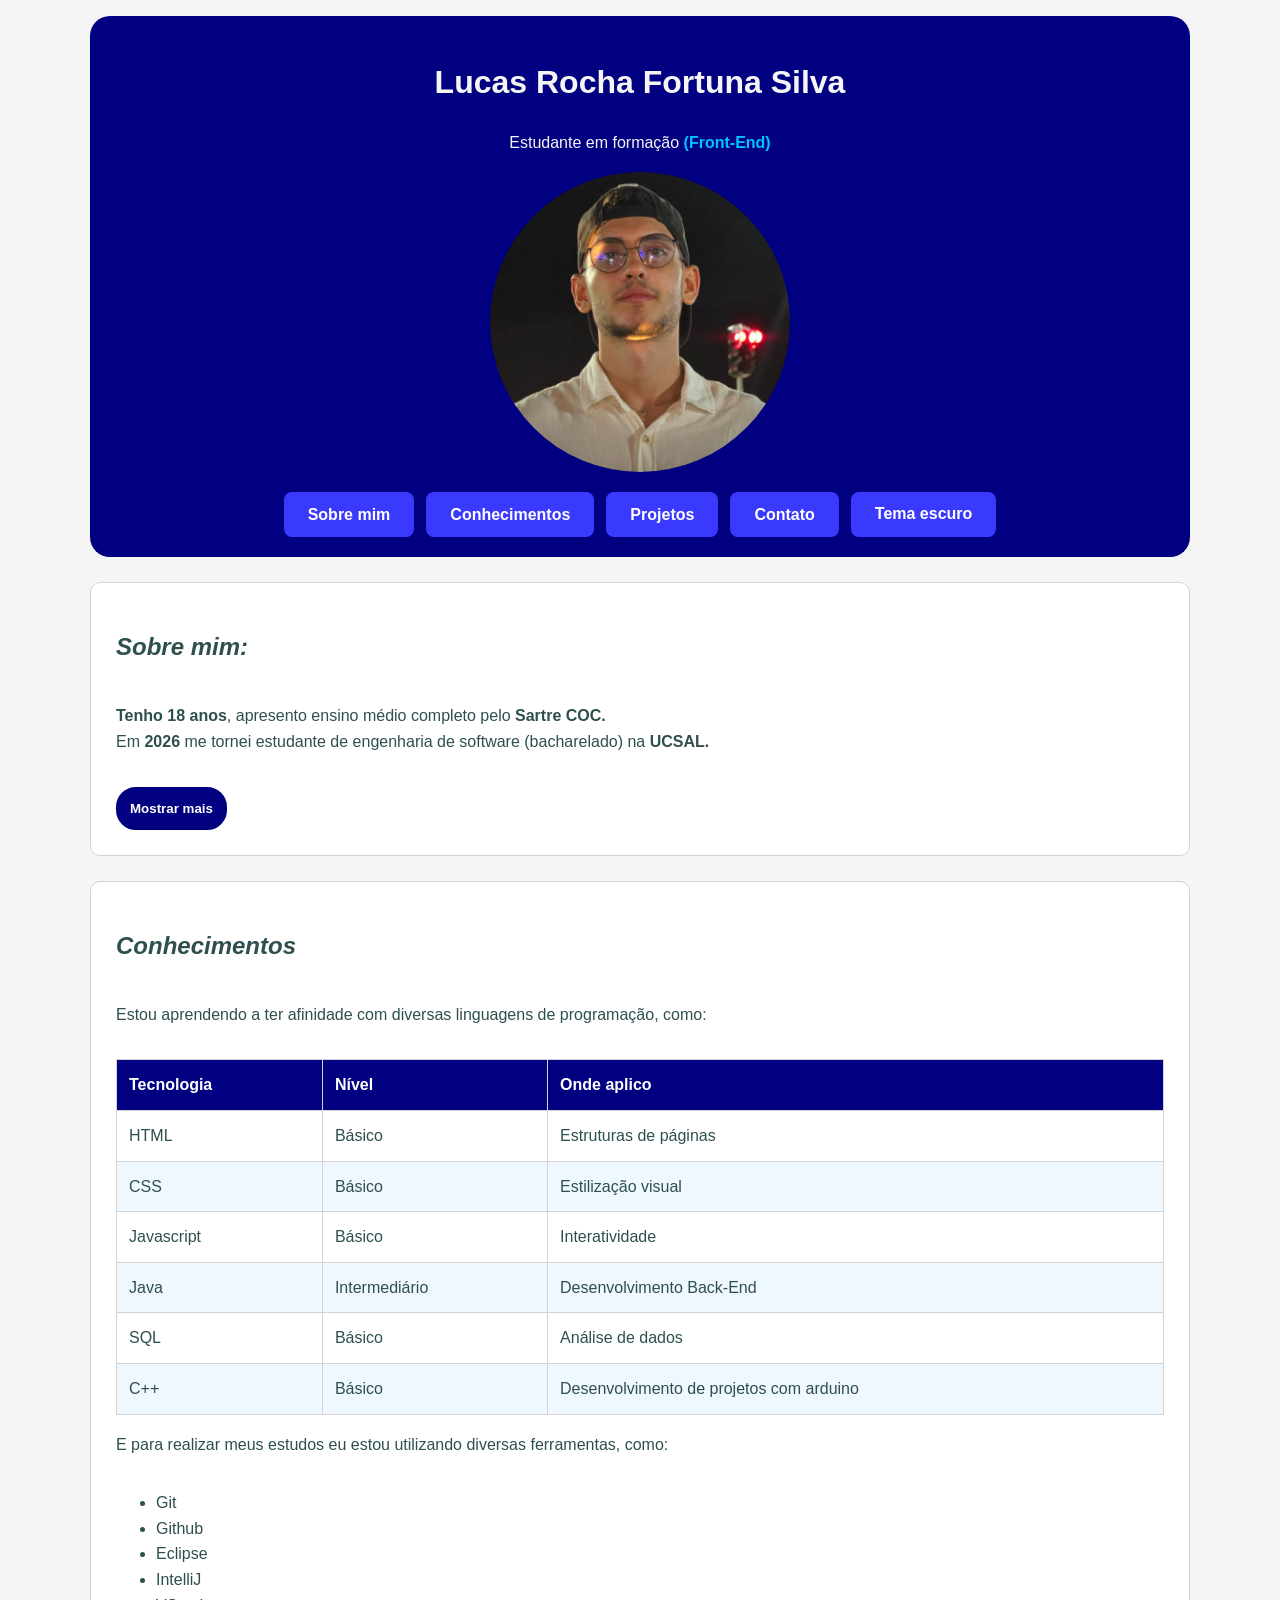
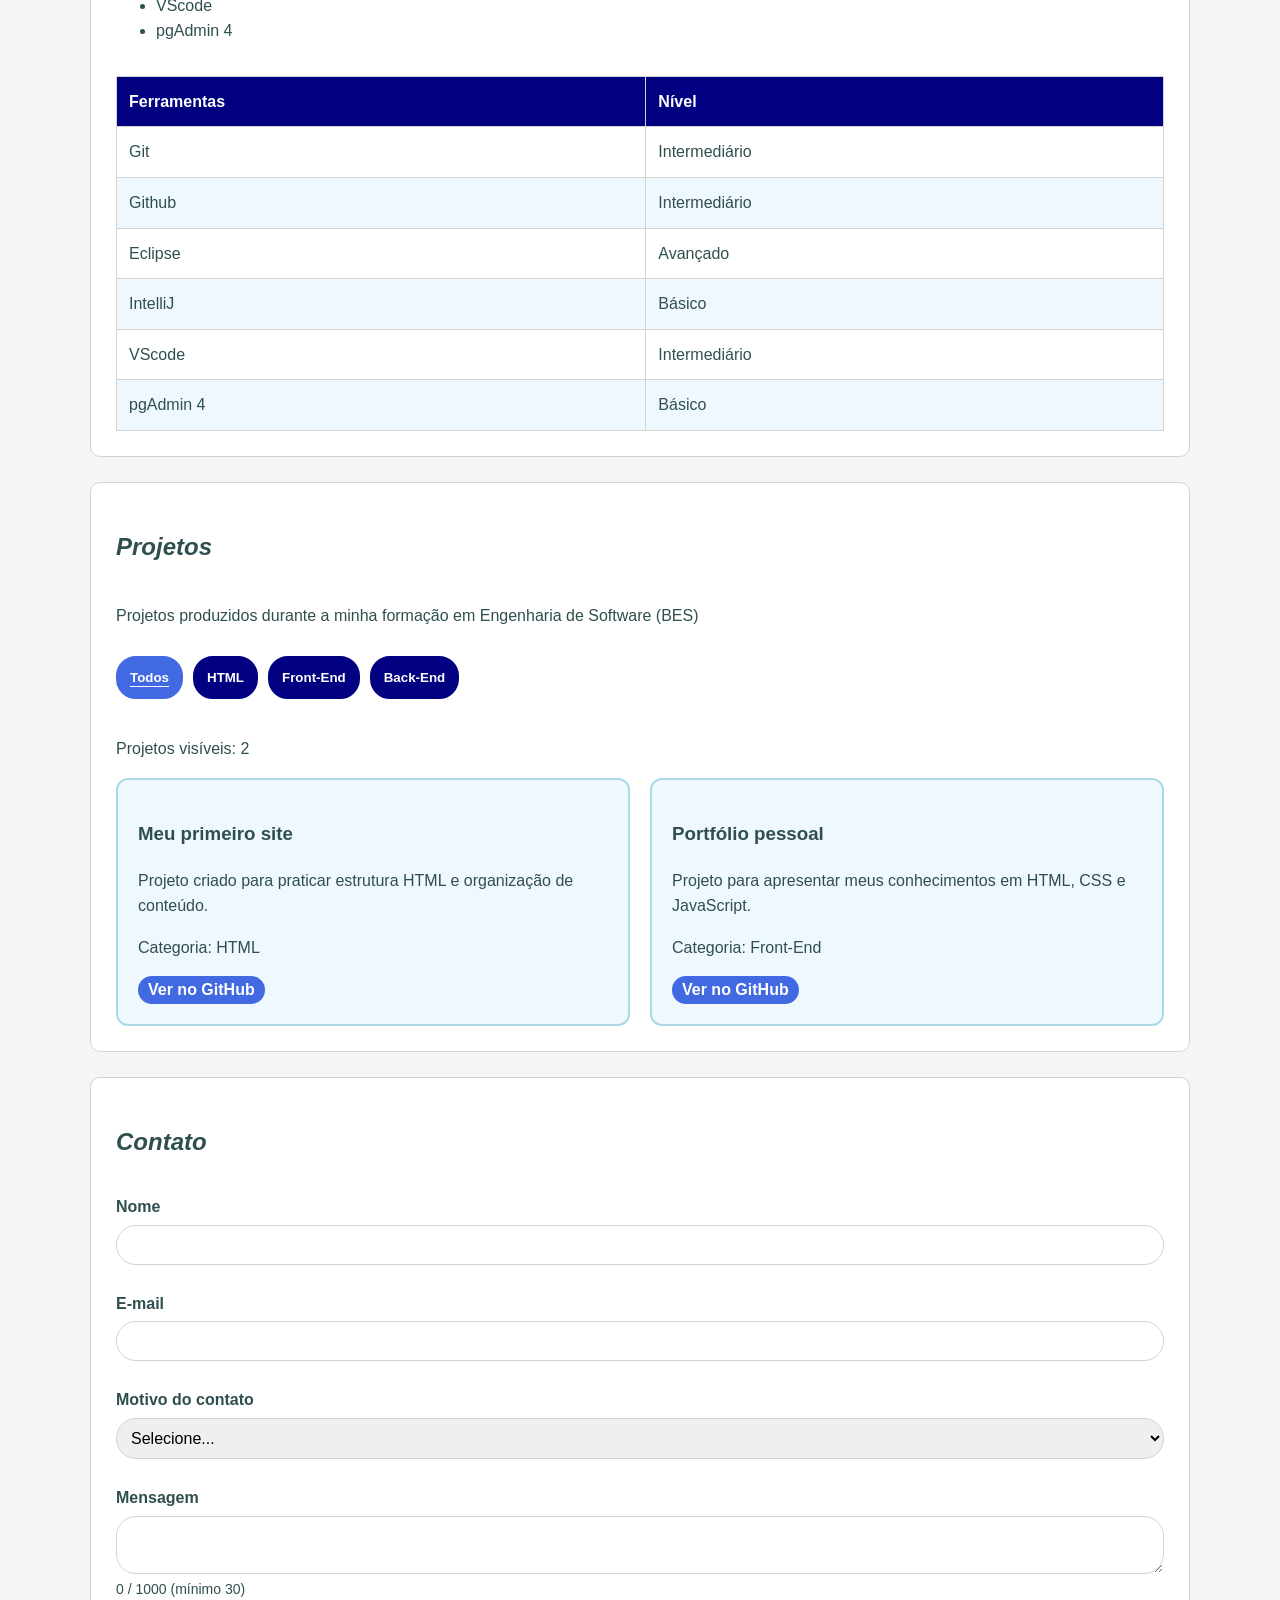
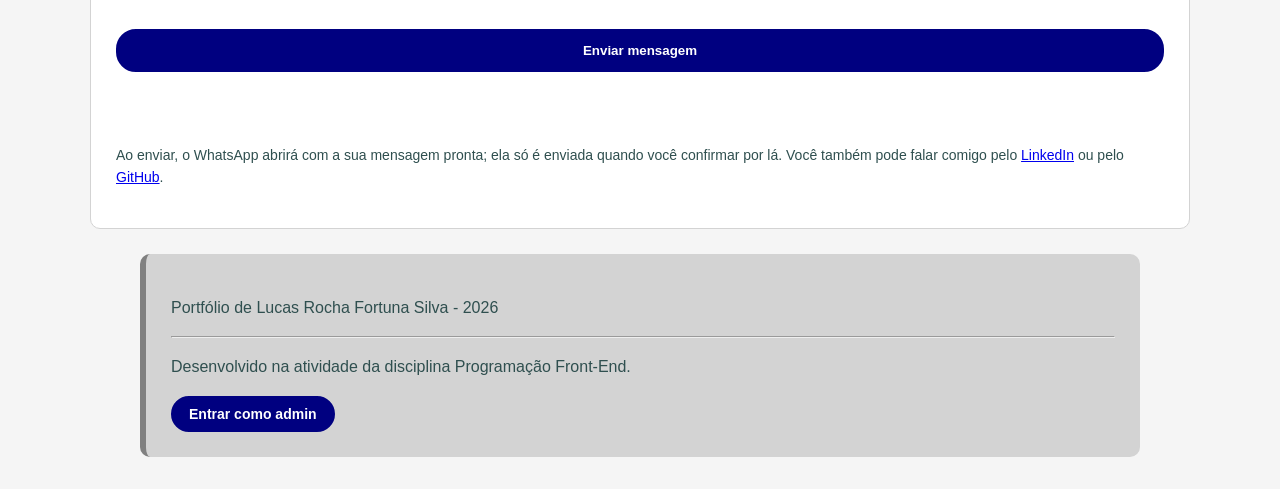
==== commit 1438cfb9: "Modificações do meu projeto Front-End" ====
--- a/index.html
+++ b/index.html
@@ -14,7 +14,7 @@
     <!--Cabeçalho do portfólio-->
     <header class="cabecalho">
         <h1>Lucas Rocha Fortuna Silva</h1>
-        <p>Estudante em formação <span>(Front-End)</span></p>
+        <p>Estudante em formação <span class="foco">(Front-End)</span></p>
         <img src="Images/minha_foto.png" alt="Foto de Lucas" class="img">
         <button type="button" id="btn-menu" class="hamburguer" aria-expanded="false" aria-controls="menu" aria-label="Abrir menu">☰</button>
         <nav class="menu" id="menu" aria-label="Menu principal">
@@ -95,14 +95,14 @@
                 </table>
             </div>
             <p>E para realizar meus estudos eu estou utilizando diversas ferramentas, como:</p>
-            <ol>
+            <ul>
                 <li>Git</li>
                 <li>Github</li>
                 <li>Eclipse</li>
                 <li>IntelliJ</li>
                 <li>VScode</li>
                 <li>pgAdmin 4</li>
-            </ol>
+            </ul>
             <div class="tabela-scroll">
                 <table border="1">
                     <thead>
--- a/Style.css
+++ b/Style.css
@@ -137,6 +137,11 @@
     transform: translateY(-2px);
 }
 .menu button:active { transform: scale(0.97); }
+.foco {
+    color: #00c3ff;
+    font-weight: 600;
+    font-size: 1rem;
+}
 table {
     width: 100%;
     border-collapse: collapse;
@@ -195,7 +200,7 @@
 .resumo-erros ul { margin: 8px 0 0; padding-left: 20px; }
 
 .status { font-weight: bold; min-height: 1.5em; }
-.status.sucesso { color: seagreen; }
+.status.sucesso { color: #2e7d32; }
 .status.erro, .status.falha { color: crimson; }
 .status.processando { color: royalblue; }
 
